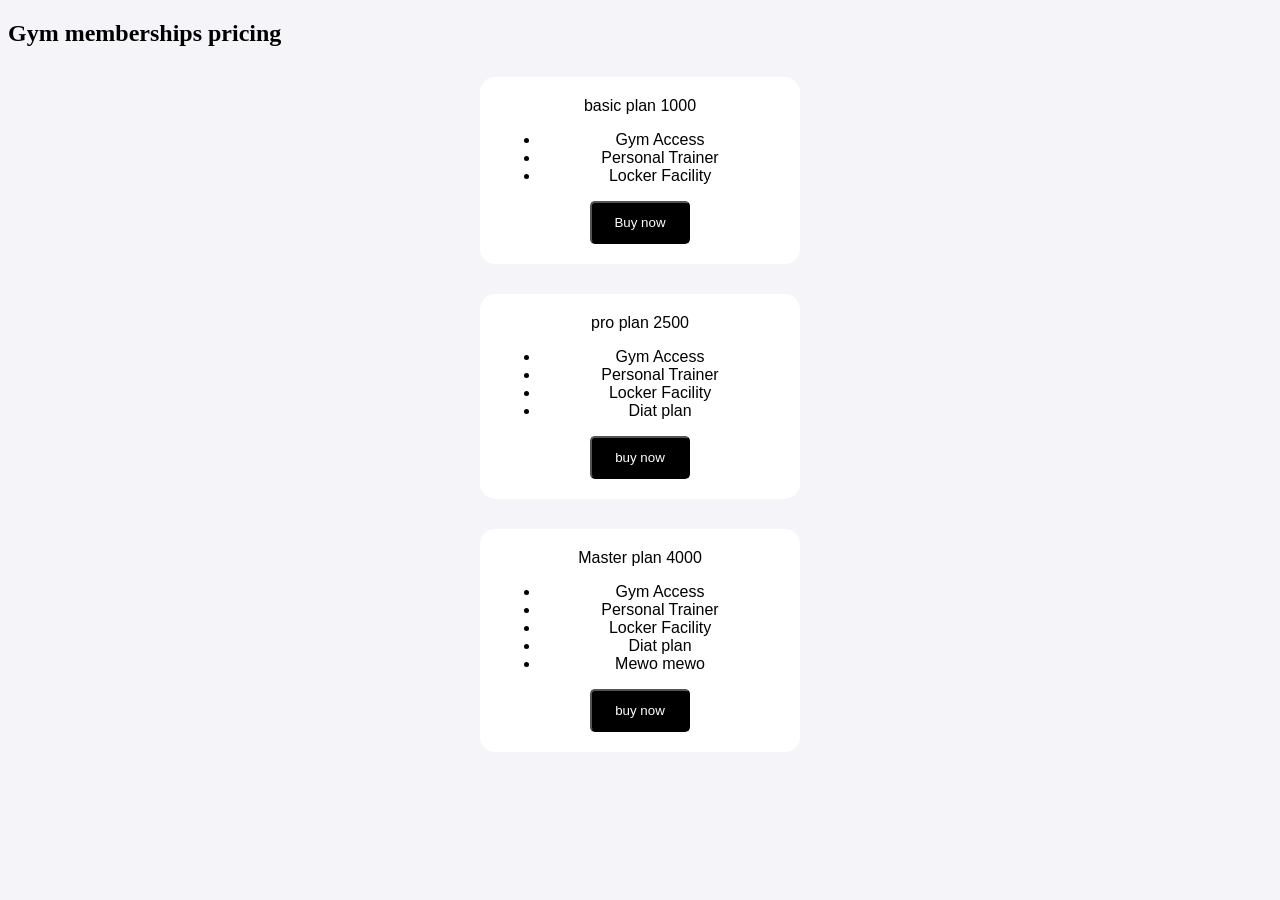
==== index.html @ 2a91d5c2 "my-first-website" ====
<!DOCTYPE html>
<html>

<head>
  <meta charset="UTF-8">
  <meta name="viewport" content="width=device-width, initial-scale=1">
  <title>Gym memberships</title>
  <link rel="stylesheet" href="style.css">
  
</head>
<body>
<h2>Gym memberships pricing</h2>
<div class="membership"
  <h2>basic plan 1000</h2>
<ul>
   <li>Gym Access</li>
    <li>Personal Trainer</li>
    <li>Locker Facility</li>
</ul>
<button class="basic">Buy now</button>
  </div>
  
  <div class="membership"
  <h2>pro plan 2500</h2>
  <ul>
    <li>Gym Access</li>
    <li>Personal Trainer</li>
    <li>Locker Facility</li>
    <li>Diat plan</li>
  </ul>
  <button class="basic">buy now</button>
  </div>
  
  <div class="membership"
  <h2>Master plan 4000</h2>
  <ul>
    <li>Gym Access</li>
    <li>Personal Trainer</li>
    <li>Locker Facility</li>
    <li>Diat plan</li>
    <li>Mewo mewo</li>
  </ul>
  <button class="basic">buy now</button>
  </div>
  
  
</body>

</html>
---- style.css ----
body {
    background: #f4f4f9;
}

h1 {
    text-align: center;
} 

.membership {
Background-color: white;
Width: 280px;
Padding: 20px;
border-radius: 15px;
Box-shadow: 0px 4px 10px rgba(0,0,0,0,3);
Margin: 30px auto;
Text-align: center;
Font-family: arial, sans-serif;
transition: transform 0.3s ease, box-shadow 0.3s ease;

}

.basic {
    width: 100px;
    color: white;
    background-color: black;
    padding: 12px 20px;
    border-radius: 5px;
}

.pro {
    width: 100px ;
    color: white;
    background-color: Black;
    padding: 12px 20px;
    border-radius: 5px;
}

.pricing-container {
    display: flex;
    justify-content: center;
    gap: 20px;
    flex-wrap: wrap;
    padding: 20px;
}
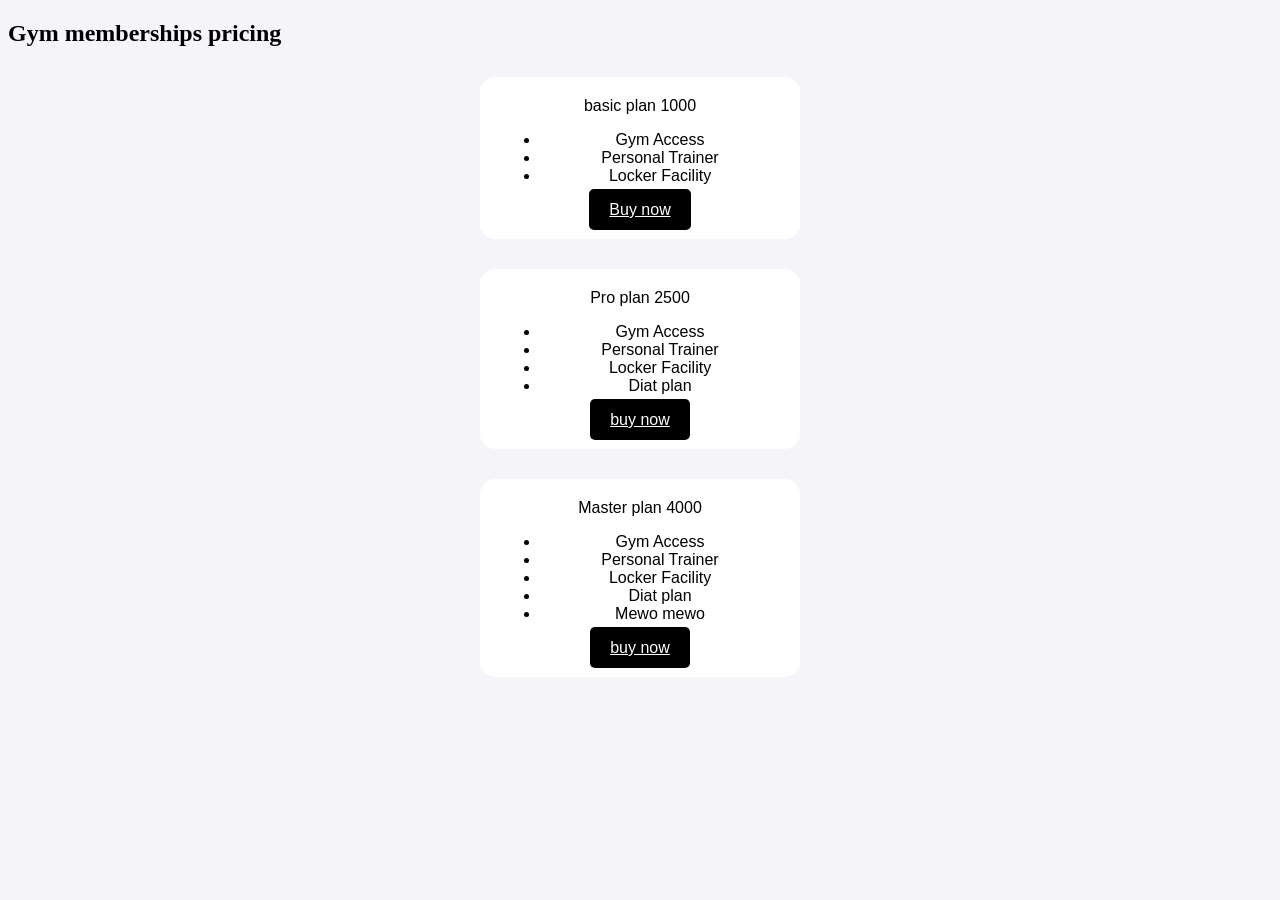
==== commit ed8fff36: "Added basic, pro, and master payment pages" ====
--- a/index.html
+++ b/index.html
@@ -17,18 +17,22 @@
     <li>Personal Trainer</li>
     <li>Locker Facility</li>
 </ul>
+<a href="basic-payment.html"
 <button class="basic">Buy now</button>
+</a>
   </div>
   
   <div class="membership"
-  <h2>pro plan 2500</h2>
+  <h2>Pro plan 2500</h2>
   <ul>
     <li>Gym Access</li>
     <li>Personal Trainer</li>
     <li>Locker Facility</li>
     <li>Diat plan</li>
   </ul>
-  <button class="basic">buy now</button>
+  <a href="Pro-payment.html"
+  <button class="pro">buy now</button>
+  </a>
   </div>
   
   <div class="membership"
@@ -40,9 +44,10 @@
     <li>Diat plan</li>
     <li>Mewo mewo</li>
   </ul>
-  <button class="basic">buy now</button>
+  <a href="Master-payment.html"
+  <button class="Master">buy now</button>
+  </a>
   </div>
-  
   
 </body>
 
--- a/style.css
+++ b/style.css
@@ -35,10 +35,50 @@
     border-radius: 5px;
 }
 
+.Master {
+    width: 100px;
+    color: white;
+    background-color: black;
+    padding: 12px 20px;
+    border-radius: 5px;
+}
+
 .pricing-container {
     display: flex;
     justify-content: center;
     gap: 20px;
     flex-wrap: wrap;
     padding: 20px;
-}+}
+
+.basic-page {
+Background-color: #f0f2f5 ;
+Display: flex;
+Flex-direction: column;
+Justify-content: centre;
+Align-items: center;
+Min-height: 100vh;
+Font-family: arial, sans-serif;
+Margin: 0;
+}
+
+.basic-payout {
+Background-color: #ffffff;
+width: 320px;
+Padding: 25px;
+Border-radius: 15px;
+Box-shadow: 0px 5px 15px rgba(0, 0, 0, 0.1);
+Text-align: center;
+}
+
+.basic-1button {
+Width: 100%;
+Pedding: 12px;
+Background-color: black;
+Color: white;
+Border: none;
+Border-radius: 8px;
+Font-weight: bold;
+Margin-top: 15px;
+Cursor: pointer;
+}
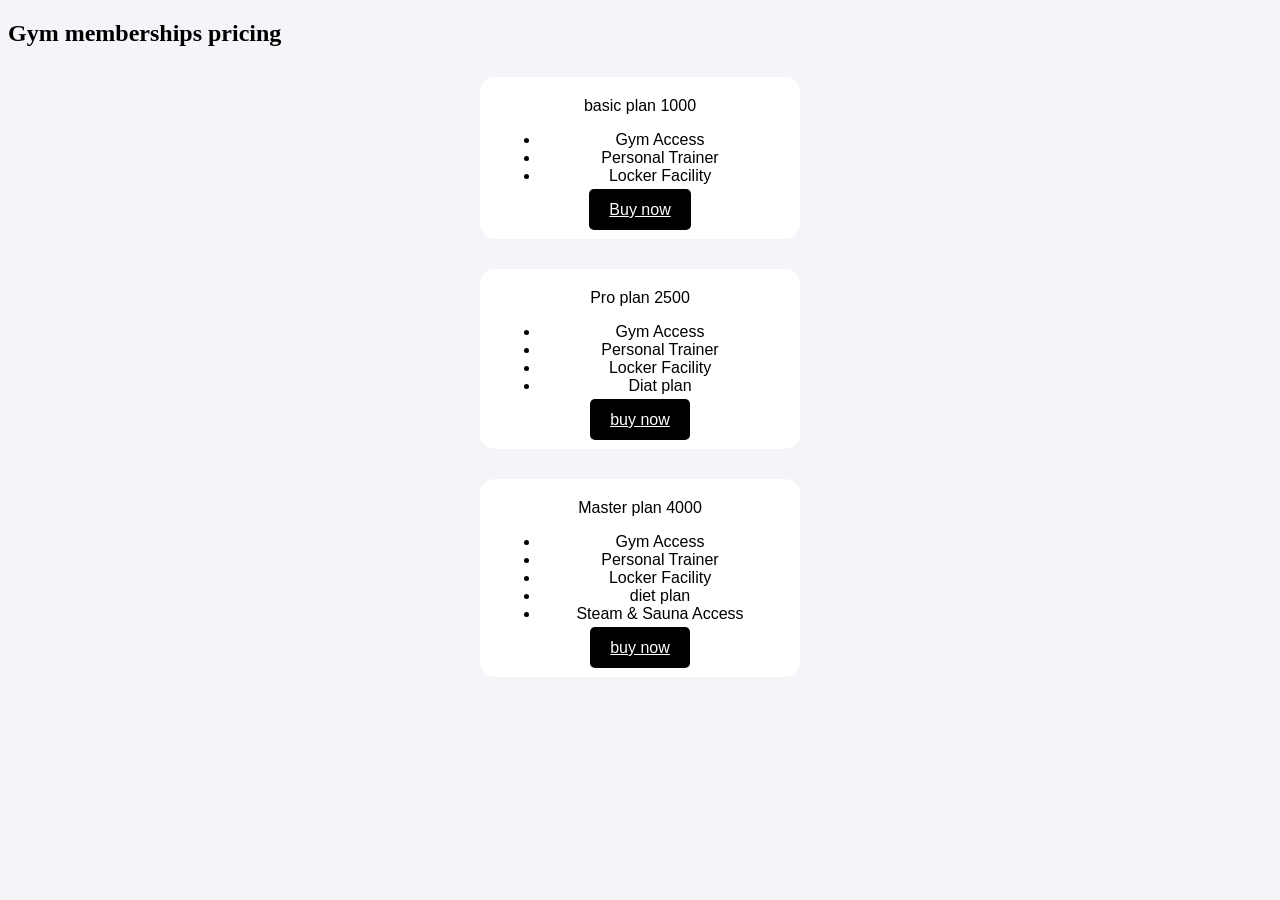
==== commit 5f9b74d9: "Completed basic, pro, and master payment pages" ====
--- a/index.html
+++ b/index.html
@@ -41,8 +41,8 @@
     <li>Gym Access</li>
     <li>Personal Trainer</li>
     <li>Locker Facility</li>
-    <li>Diat plan</li>
-    <li>Mewo mewo</li>
+    <li>diet plan</li>
+    <li>Steam & Sauna Access</li>
   </ul>
   <a href="Master-payment.html"
   <button class="Master">buy now</button>
--- a/style.css
+++ b/style.css
@@ -55,7 +55,7 @@
 Background-color: #f0f2f5 ;
 Display: flex;
 Flex-direction: column;
-Justify-content: centre;
+Justify-content: center;
 Align-items: center;
 Min-height: 100vh;
 Font-family: arial, sans-serif;
@@ -73,7 +73,7 @@
 
 .basic-1button {
 Width: 100%;
-Pedding: 12px;
+Padding: 12px;
 Background-color: black;
 Color: white;
 Border: none;
@@ -82,3 +82,68 @@
 Margin-top: 15px;
 Cursor: pointer;
 }
+
+.pro-page {
+background-color: #f0f2f5;
+display: flex;
+flex-direction: column;
+justify-content: center;
+Align-items: center;
+Min-height: 100vh;
+Font-family: arial, sans-serif;
+Margin: 0;
+}
+
+.pro-payout {
+background-color: #ffffff;
+width: 320px;
+padding: 25px;
+Border-radius: 15px;
+Box-shadow: 0px 5px 15px rgba(0, 0, 0, 0.1);
+Text-align: center;
+}
+
+.pro-1button {
+ width: 100%;
+ padding: 12px;   
+ background-color: black;
+ color: white;
+ border: none;
+ border-radius:8px;
+ font-weight: bold;
+ margin-top: 15px;
+ cursor: pointer;
+}
+
+.master-page {
+ background-color: #f0f2f5;
+ display: flex;
+ flex-direction: column;
+ justify-content: center;
+ align-items: center;
+ min-height: 100vh;
+ font-family: Arial, sans-serif;
+ margin: 0;
+}
+
+.master-payout {
+ background-color: #ffffff;
+ width: 320px;
+ padding: 25px;
+ border-radius: 15px;
+ Box-shadow: 0px 5px 15px rgba(0, 0, 0, 
+ 0.1);
+ text-align: center;
+}
+
+.master-1button {
+ width: 100%;
+ padding: 12px;
+ background-color: black;
+ color: white;
+ border: none;
+ border-radius: 8px;
+ font-weight: bold;
+ margin: 15px;
+ cursor: pointer;
+}
